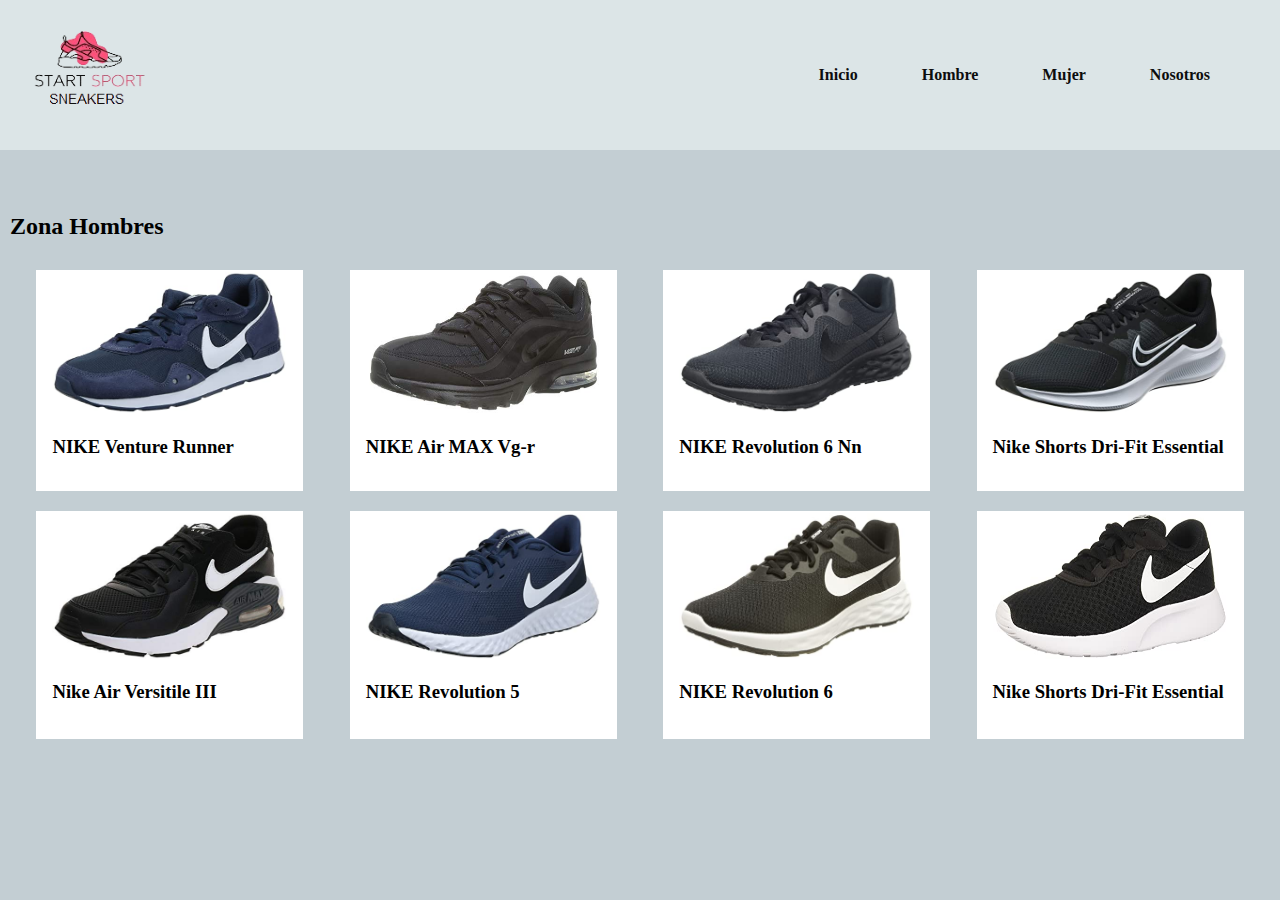
==== hombres.html @ ddcbd497 "sitio web" ====
<!DOCTYPE html>
<html lang="en">
<head>
    <meta charset="UTF-8">
    <meta http-equiv="X-UA-Compatible" content="IE=edge">
    <meta name="viewport" content="width=device-width, initial-scale=1.0">
    <title>Document</title>
    <link rel="stylesheet" href="estilos.css">
</head>
<body>
    <header>
        <div class="logo"><img src="/img/logo.png" alt="logo de marca" class="/img/logo.png"></div>
        <nav>
            <a href="index.html" class="nav-link">Inicio</a>
            <a href="hombres.html" class="nav-link">Hombre</a>
            <a href="mujeres.html" class="nav-link">Mujer</a>
            <a href="nosotros.html" class="nav-link">Nosotros</a>
        </nav>
    </header><br>
    <h2>Zona Hombres</h2>
    <div class="page-content">
        <div class="product-container">
            <img src="/img/producto7h.jpg" height="65%">
            <h3>NIKE Venture Runner</h3>
        </div>
        <div class="product-container">
            <img src="/img/producto8h.jpg" height="65%">
            <h3>NIKE Air MAX Vg-r</h3>
        </div>
        <div class="product-container">
            <img src="/img/producto9h.jpg" height="65%">
            <h3>NIKE Revolution 6 Nn</h3>
        </div>
        <div class="product-container">
            <img src="/img/producto2h.jpg" height="65%">
            <h3>Nike Shorts Dri-Fit Essential</h3>
        </div>
        <div class="product-container">
            <img src="/img/producto11h.jpg" height="65%">
            <h3>Nike Air Versitile III</h3>
        </div>
        <div class="product-container">
            <img src="/img/producto10h.jpg" height="65%">
            <h3>NIKE Revolution 5</h3>
        </div>
        <div class="product-container">
            <img src="/img/producto1h.jpg" height="65%">
            <h3>NIKE Revolution 6</h3>
        </div> 
        <div class="product-container">
            <img src="/img/producto5h.jpg" height="65%">
            <h3>Nike Shorts Dri-Fit Essential</h3>
        </div> 
    </div>
</body>
</html>
---- estilos.css ----
body {
    margin: 0;
    background-color: rgb(195, 206, 211);
}

a {
    text-decoration: none;
    color: rgb(13, 13, 13);
    margin-right: 50px;
}

header {
    display: flex;
    height: 130px;
    background-color: rgb(220, 229, 231);
    justify-content: space-between;
    align-items: center;
    padding: 10px;
    margin-bottom: 25px;
}


.logo img {
    width: 85%;
}

nav a {
    font-weight: 600;
    padding-right: 10px;
}

h2 {
    margin-left: 10px;
    
}

.page-content {
    display: flex;
    flex-wrap: wrap;
    justify-content:space-evenly;
}

.product-container {
    margin: 10px;
    padding: 2px 16px;
    background-color: white;
}

.product-container:hover {
    box-shadow: 0 8px 16px 0 rgba(0,0,0,0.2);
}

.product-container img {
    width: 235px;

}

nav a:hover {
    box-shadow: 0 8px 16px 0 rgba(0,0,0,0.2);
}

.button {
    display: inline-block;
    border-radius: 4px;
    background-color: #f34242;
    border: none;
    color: #FFFFFF;
    text-align: center;
    font-size: 13px;
    padding: 15px;
    width: 105px;
    transition: all 0.5s;
    cursor: pointer;
    margin: 5px;
  }

  .button span {
    cursor: pointer;
    display: inline-block;
    position: relative;
    transition: 0.5s;
  }

  .button span:after {
    content: '\00bb';
    position: absolute;
    opacity: 0;
    top: 0;
    right: -20px;
    transition: 0.5s;
  }

  .button:hover span {
    padding-right: 25px;
  }

  .button:hover span:after {
    opacity: 1;
    right: 0;
  }
button {
    position: absolute;
    right: 10px;
}

article {
    margin: 10px;
}


fieldset {
    width: 37%;
}
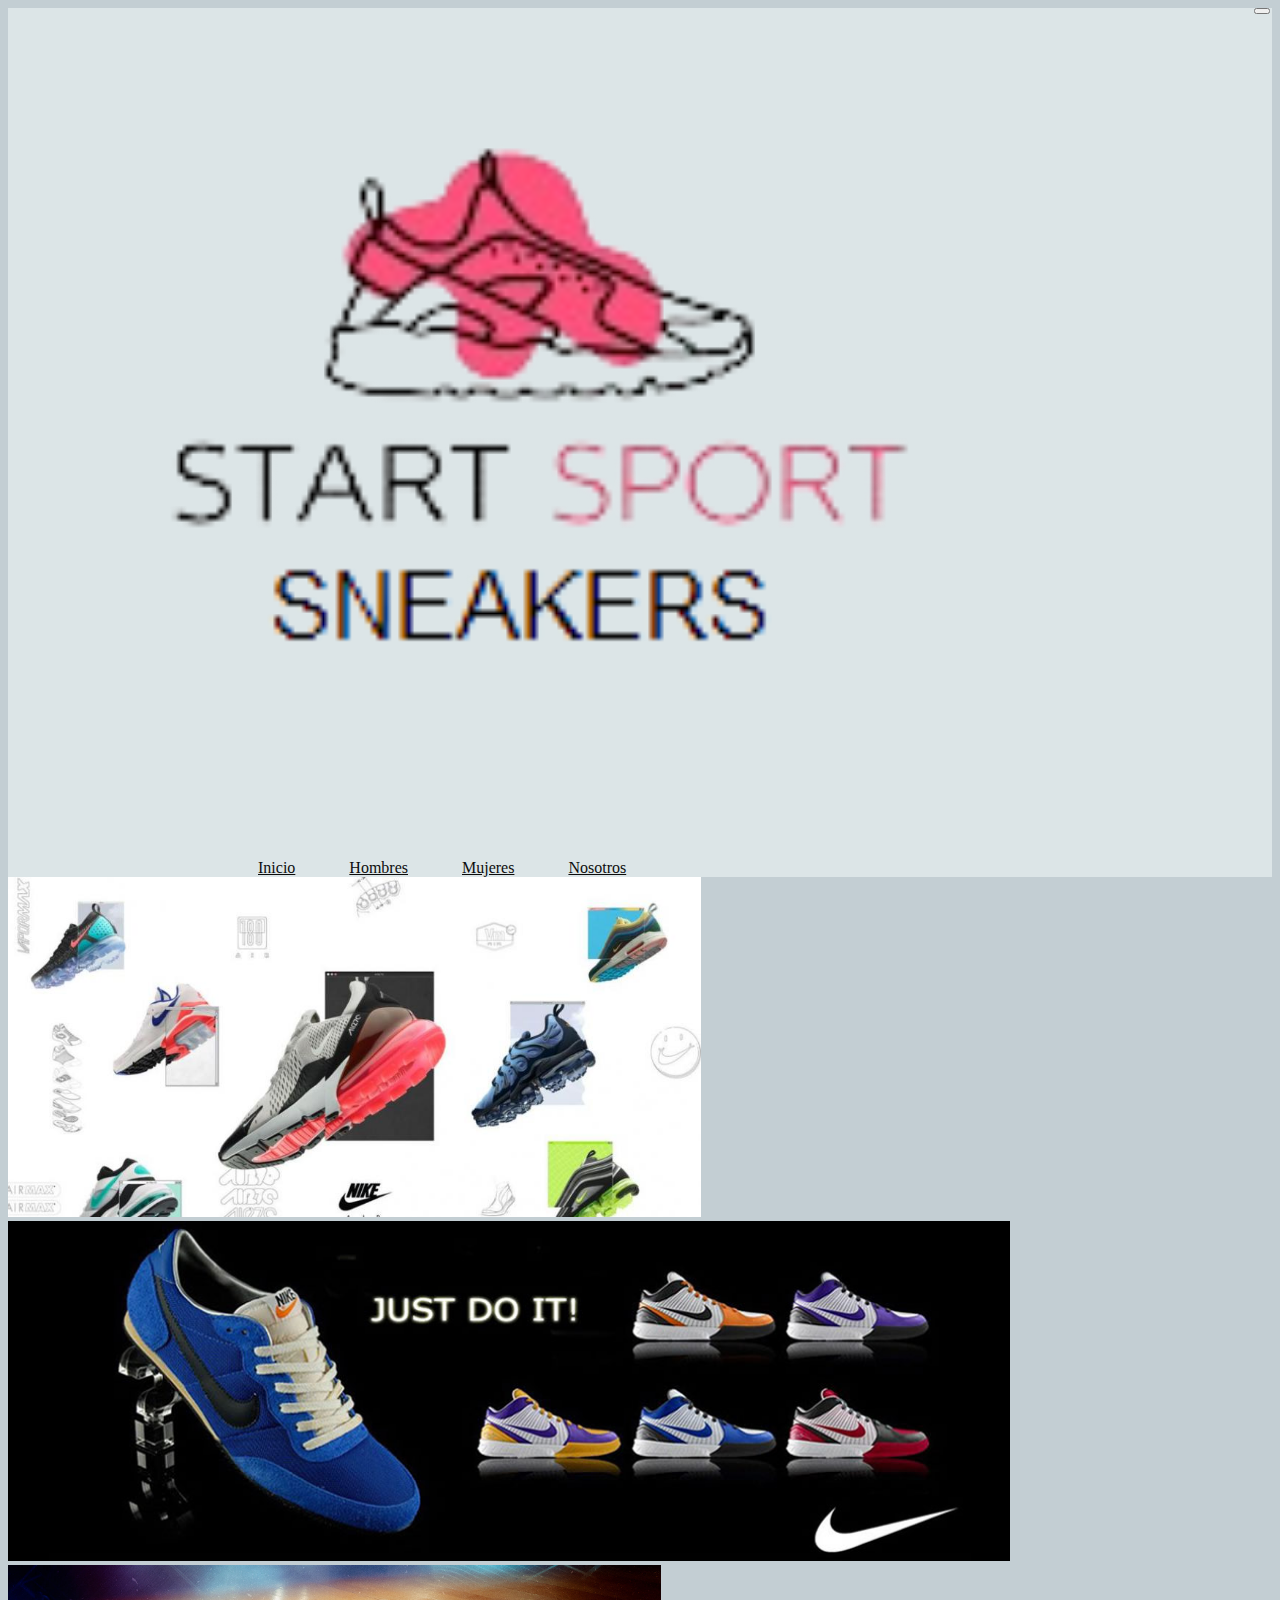
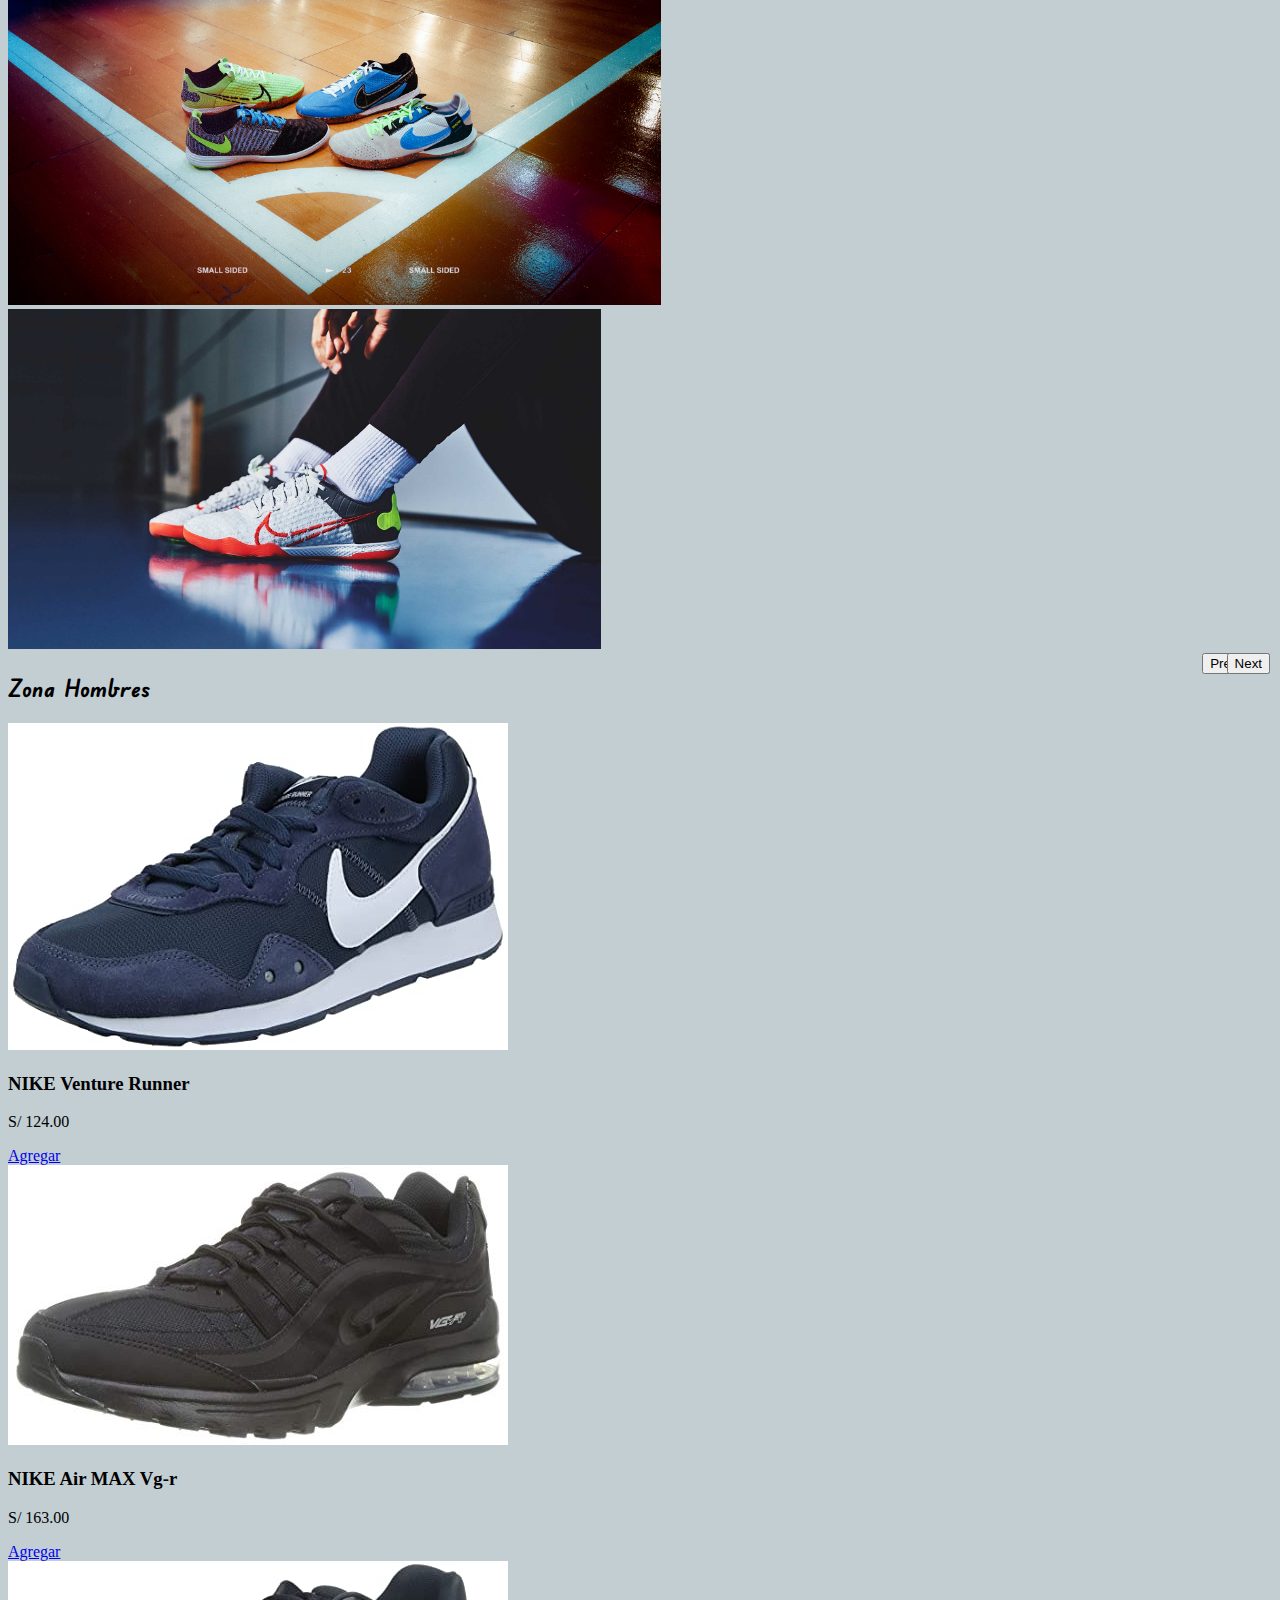
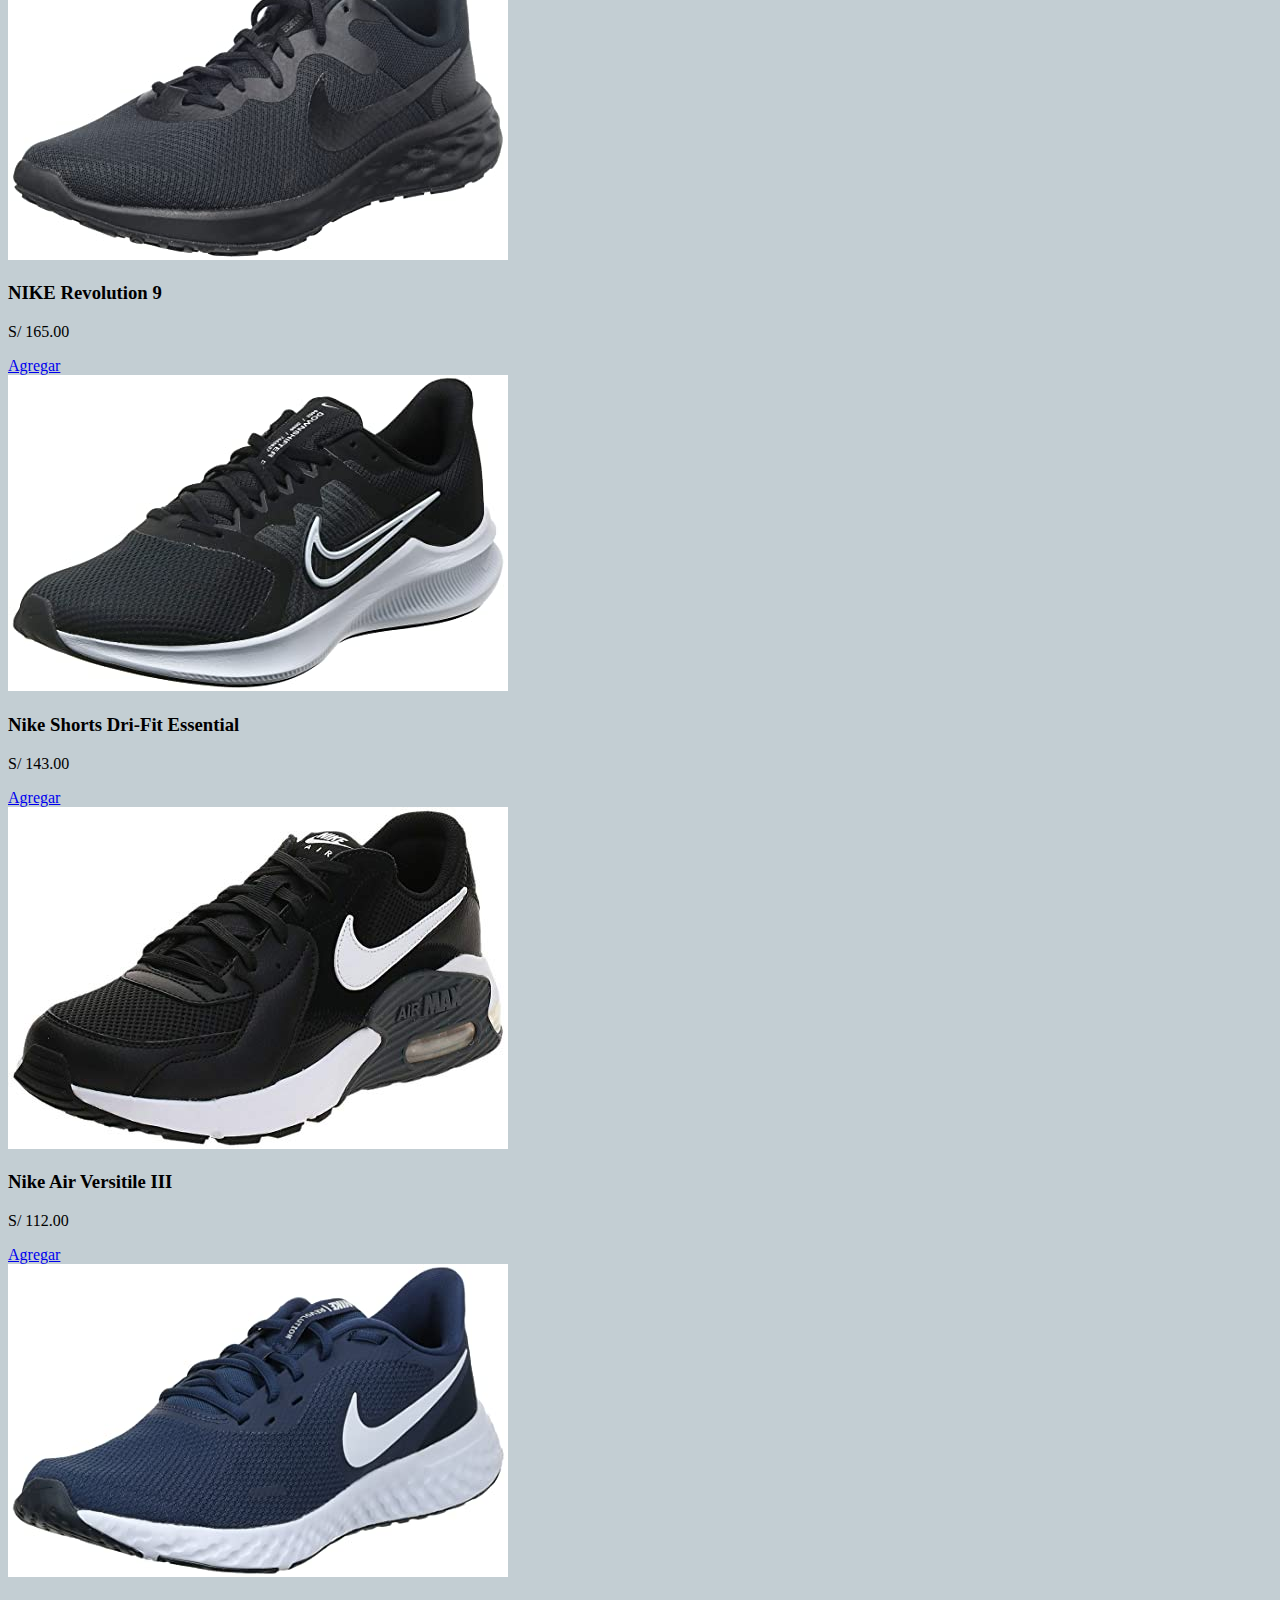
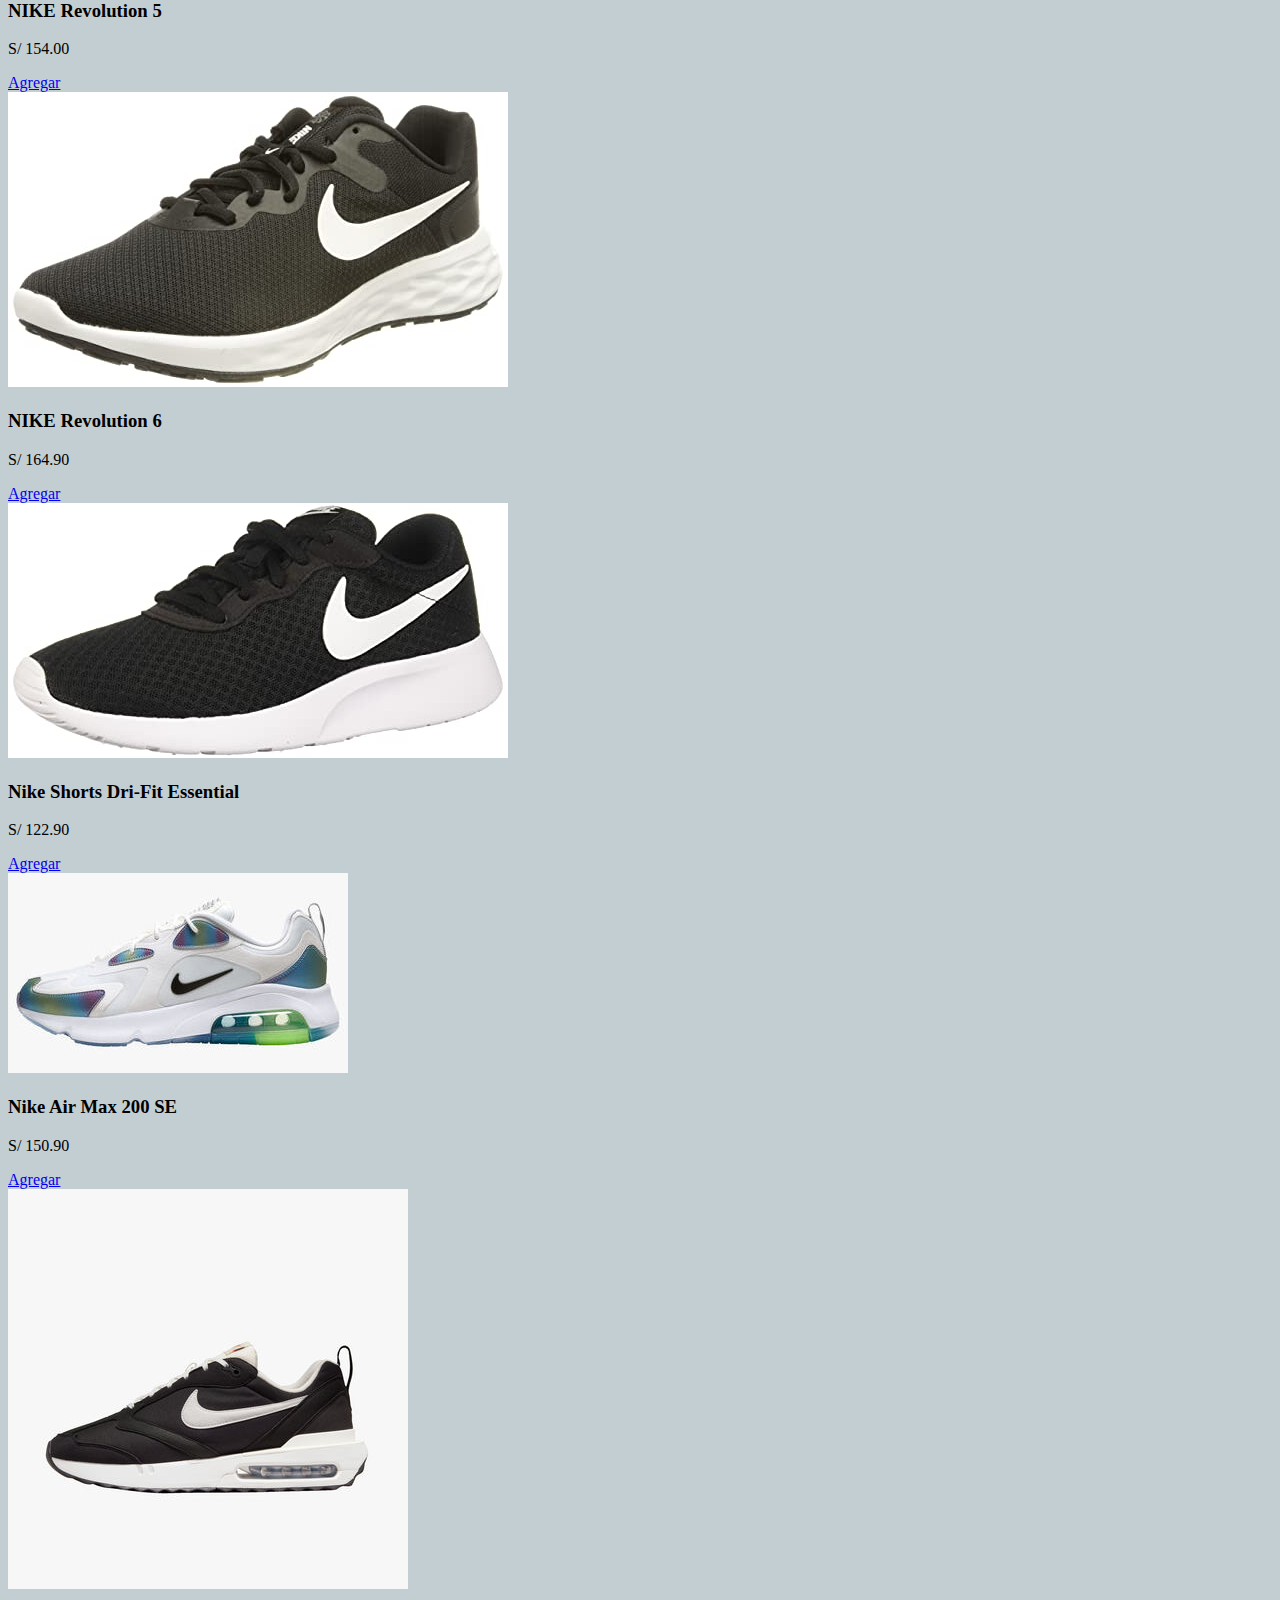
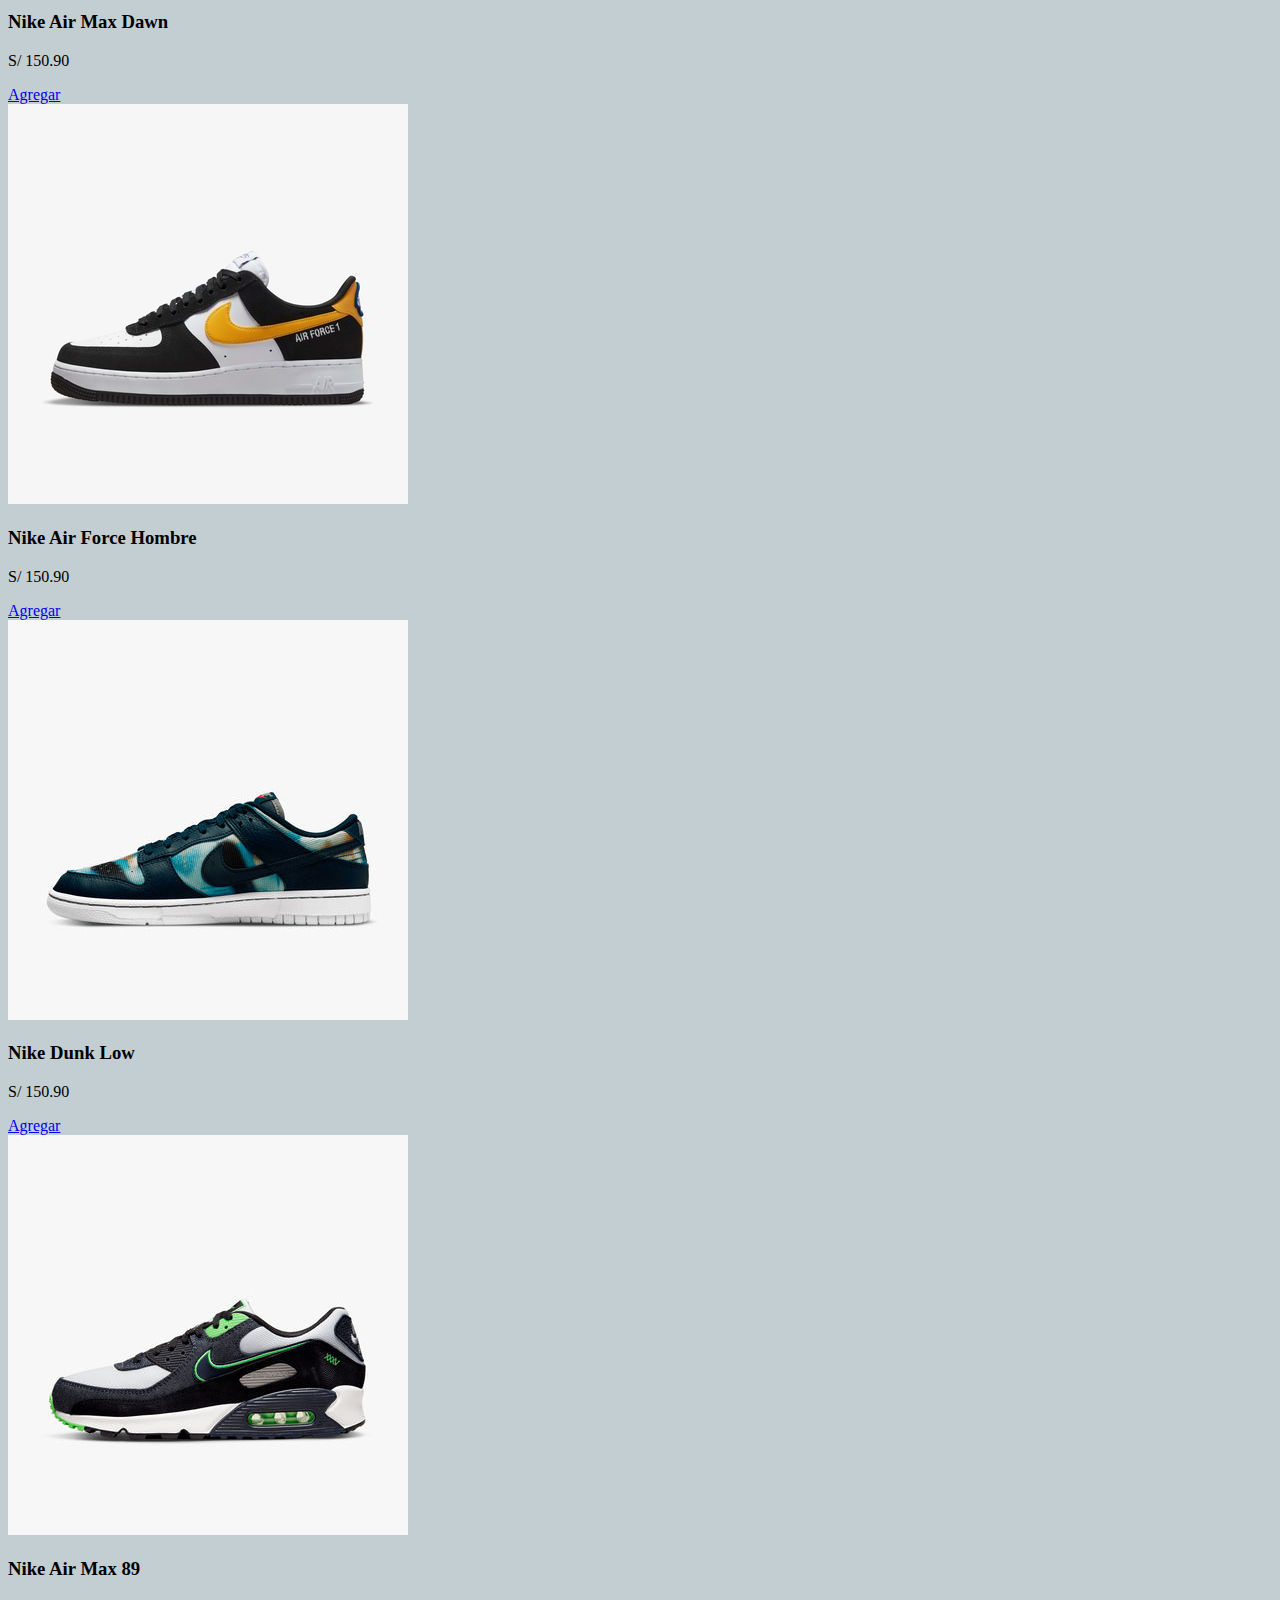
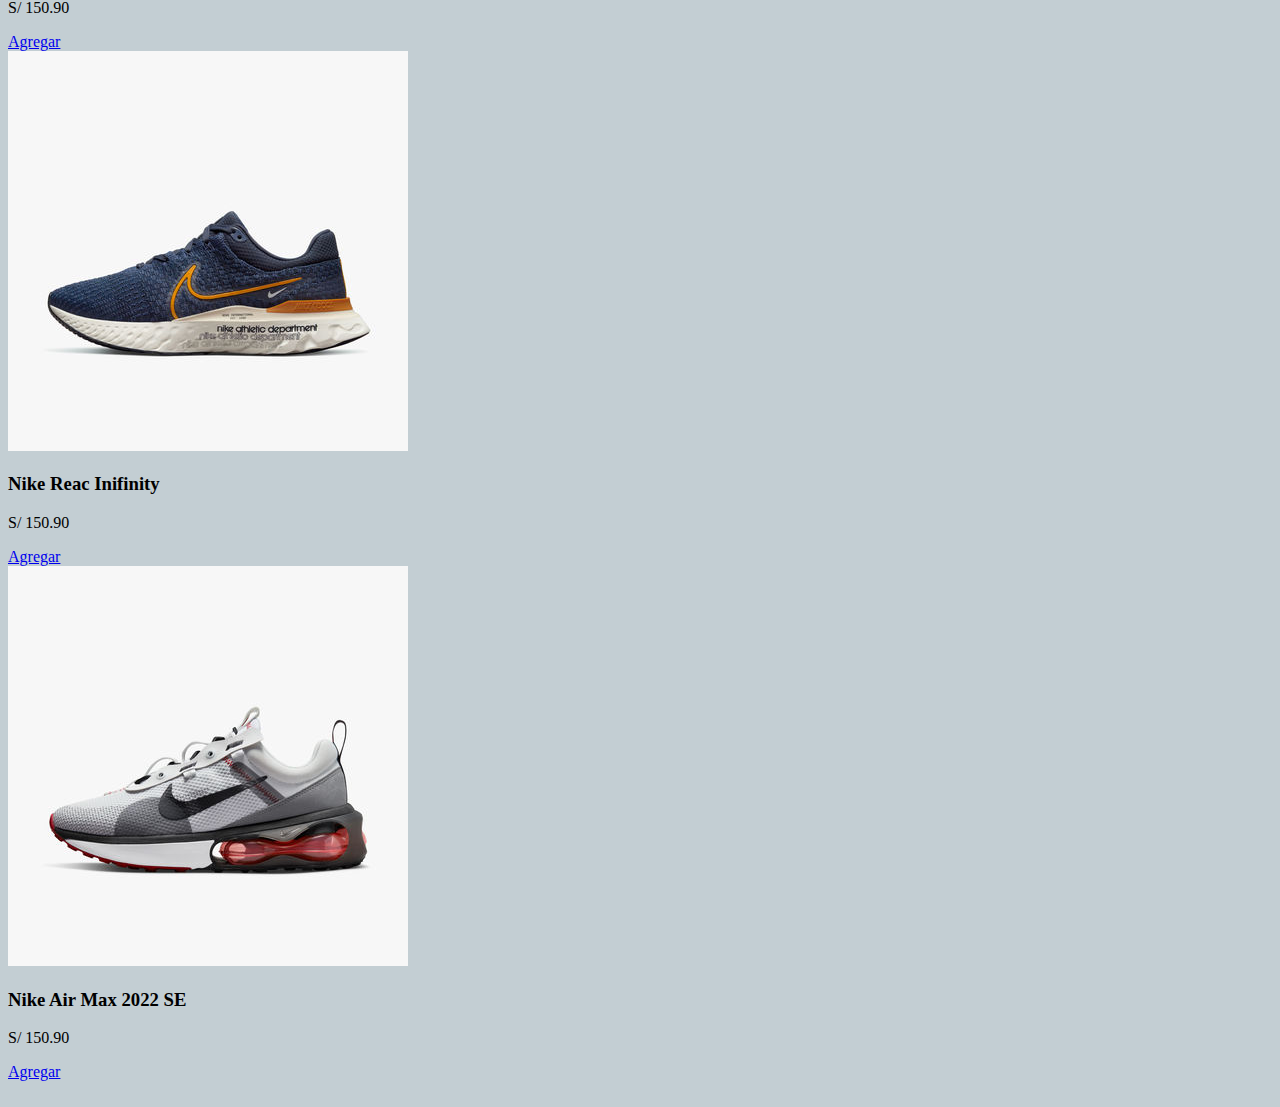
==== commit face1bfb: "git commit -m "sitio web 2.0"" ====
--- a/hombres.html
+++ b/hombres.html
@@ -4,53 +4,261 @@
     <meta charset="UTF-8">
     <meta http-equiv="X-UA-Compatible" content="IE=edge">
     <meta name="viewport" content="width=device-width, initial-scale=1.0">
-    <title>Document</title>
+    <title>Hombres</title>
     <link rel="stylesheet" href="estilos.css">
+    <link href="https://cdn.jsdelivr.net/npm/bootstrap@5.2.0-beta1/dist/css/bootstrap.min.css" rel="stylesheet" integrity="sha384-0evHe/X+R7YkIZDRvuzKMRqM+OrBnVFBL6DOitfPri4tjfHxaWutUpFmBp4vmVor" crossorigin="anonymous">
 </head>
-<body>
+<body style="background-color: rgb(195, 206, 211);">
     <header>
-        <div class="logo"><img src="/img/logo.png" alt="logo de marca" class="/img/logo.png"></div>
-        <nav>
-            <a href="index.html" class="nav-link">Inicio</a>
-            <a href="hombres.html" class="nav-link">Hombre</a>
-            <a href="mujeres.html" class="nav-link">Mujer</a>
-            <a href="nosotros.html" class="nav-link">Nosotros</a>
-        </nav>
-    </header><br>
-    <h2>Zona Hombres</h2>
-    <div class="page-content">
-        <div class="product-container">
-            <img src="/img/producto7h.jpg" height="65%">
-            <h3>NIKE Venture Runner</h3>
-        </div>
-        <div class="product-container">
-            <img src="/img/producto8h.jpg" height="65%">
-            <h3>NIKE Air MAX Vg-r</h3>
-        </div>
-        <div class="product-container">
-            <img src="/img/producto9h.jpg" height="65%">
-            <h3>NIKE Revolution 6 Nn</h3>
-        </div>
-        <div class="product-container">
-            <img src="/img/producto2h.jpg" height="65%">
-            <h3>Nike Shorts Dri-Fit Essential</h3>
-        </div>
-        <div class="product-container">
-            <img src="/img/producto11h.jpg" height="65%">
-            <h3>Nike Air Versitile III</h3>
-        </div>
-        <div class="product-container">
-            <img src="/img/producto10h.jpg" height="65%">
-            <h3>NIKE Revolution 5</h3>
-        </div>
-        <div class="product-container">
-            <img src="/img/producto1h.jpg" height="65%">
-            <h3>NIKE Revolution 6</h3>
-        </div> 
-        <div class="product-container">
-            <img src="/img/producto5h.jpg" height="65%">
-            <h3>Nike Shorts Dri-Fit Essential</h3>
-        </div> 
+        <nav class="navbar navbar-expand-lg" style="background-color: rgb(220, 229, 231);">
+            <div class="container-fluid">
+              <span class="navbar-brand" href="#">
+                <img src="img/logo.png" width="85%">
+              </span>
+              <button class="navbar-toggler" type="button" data-bs-toggle="collapse" data-bs-target="#navbarNavAltMarkup" aria-controls="navbarNavAltMarkup" aria-expanded="false" aria-label="Toggle navigation">
+                <span class="navbar-toggler-icon"></span>
+              </button>
+              <div class="collapse navbar-collapse" id="navbarNavAltMarkup">
+                <div class="navbar-nav fw-bold">
+                  <a class="nav-link" href="index.html" style="margin-left: 250px;">Inicio</a>
+                  <a class="nav-link active" aria-current="page" href="hombres.html">Hombres</a>
+                  <a class="nav-link" href="mujeres.html">Mujeres</a>
+                  <a class="nav-link" href="nosotros.html">Nosotros</a>
+                </div>
+              </div>
+            </div>
+          </nav>
+    </header>
+    <main>
+        <div id="carousel" class="carousel slide" data-bs-ride="true">
+            <div class="carousel-inner">
+              <div class="carousel-item active" data-bs-interval="4000">
+                <img src="img/banner1.jpeg" class="d-block w-100" height="340px">
+              </div>
+              <div class="carousel-item" data-bs-interval="4000">
+                <img src="img/banner2.jpg" class="d-block w-100" height="340px">
+              </div>
+              <div class="carousel-item" data-bs-interval="4000">
+                <img src="img/banner3.jpg" class="d-block w-100" height="340px">
+              </div>
+              <div class="carousel-item" data-bs-interval="4000">
+                <img src="img/banner4.jpg" class="d-block w-100" height="340px">
+              </div>
+            </div>
+            <button class="carousel-control-prev" type="button" data-bs-target="#carousel" data-bs-slide="prev">
+              <span class="carousel-control-prev-icon" aria-hidden="true"></span>
+              <span class="visually-hidden">Previous</span>
+            </button>
+            <button class="carousel-control-next" type="button" data-bs-target="#carousel" data-bs-slide="next">
+              <span class="carousel-control-next-icon" aria-hidden="true"></span>
+              <span class="visually-hidden">Next</span>
+            </button>
+        </div>
+    <h2 class="m-3 fw-bold">Zona Hombres</h2>
+
+    <div class="row mx-3 g-2">
+        <div class="col-4">
+            <div class="card">
+                <img src="img/producto7h.jpg" class="card-img-top">
+                <div class="card-body">
+                    <h3 class="card-title fs-4 text-center">NIKE Venture Runner</h3>
+                    <div class="d-flex justify-content-between">
+                        <p class="card-text">S/ 124.00</p>
+                        <a href="#" class="btn btn-danger" data-bs-toggle="tooltip" title="Agregar al carrito">
+                        Agregar</a>
+                    </div>
+                </div>
+            </div>
+        </div>
+        <div class="col-4">
+            <div class="card">
+                <img src="img/producto8h.jpg" class="card-img-top">
+                <div class="card-body">
+                    <h3 class="card-title fs-4 text-center">NIKE Air MAX Vg-r</h3>
+                    <div class="d-flex justify-content-between">
+                        <p class="card-text">S/ 163.00</p>
+                        <a href="#" class="btn btn-danger" data-bs-toggle="tooltip" title="Agregar al carrito">
+                        Agregar</a>
+                    </div>
+                </div>
+            </div>
+        </div>
+        <div class="col-4">
+            <div class="card">
+                <img src="img/producto9h.jpg" class="card-img-top">
+                <div class="card-body">
+                    <h3 class="card-title fs-4 text-center">NIKE Revolution 9</h3>
+                    <div class="d-flex justify-content-between">
+                        <p class="card-text">S/ 165.00</p>
+                        <a href="#" class="btn btn-danger" data-bs-toggle="tooltip" title="Agregar al carrito">
+                        Agregar</a>
+                    </div>
+                </div>
+            </div>
+        </div>
+        <div class="col-4">
+            <div class="card">
+                <img src="img/producto2h.jpg" class="card-img-top">
+                <div class="card-body">
+                    <h3 class="card-title fs-4 text-center">Nike Shorts Dri-Fit Essential</h3>
+                    <div class="d-flex justify-content-between">
+                        <p class="card-text">S/ 143.00</p>
+                        <a href="#" class="btn btn-danger" data-bs-toggle="tooltip" title="Agregar al carrito">
+                        Agregar</a>
+                    </div>
+                </div>
+            </div>
+        </div>
+        <div class="col-4">
+            <div class="card">
+                <img src="img/producto11h.jpg" class="card-img-top">
+                <div class="card-body">
+                    <h3 class="card-title fs-4 text-center">Nike Air Versitile III</h3>
+                    <div class="d-flex justify-content-between">
+                        <p class="card-text">S/ 112.00</p>
+                        <a href="#" class="btn btn-danger" data-bs-toggle="tooltip" title="Agregar al carrito">
+                        Agregar</a>
+                    </div>
+                </div>
+            </div>
+        </div>
+        <div class="col-4">
+            <div class="card">
+                <img src="img/producto10h.jpg" class="card-img-top">
+                <div class="card-body">
+                    <h3 class="card-title fs-4 text-center">NIKE Revolution 5</h3>
+                    <div class="d-flex justify-content-between">
+                        <p class="card-text">S/ 154.00</p>
+                        <a href="#" class="btn btn-danger" data-bs-toggle="tooltip" title="Agregar al carrito">
+                        Agregar</a>
+                    </div>
+                </div>
+            </div>
+        </div>
+        <div class="col-4">
+            <div class="card">
+                <img src="img/producto1h.jpg" class="card-img-top">
+                <div class="card-body">
+                    <h3 class="card-title fs-4 text-center">NIKE Revolution 6</h3>
+                    <div class="d-flex justify-content-between">
+                        <p class="card-text">S/ 164.90</p>
+                        <a href="#" class="btn btn-danger" data-bs-toggle="tooltip" title="Agregar al carrito">
+                        Agregar</a>
+                    </div>
+                </div>
+            </div>
+        </div>
+        <div class="col-4">
+            <div class="card">
+                <img src="img/producto5h.jpg" class="card-img-top">
+                <div class="card-body">
+                    <h3 class="card-title fs-4 text-center">Nike Shorts Dri-Fit Essential</h3>
+                    <div class="d-flex justify-content-between">
+                        <p class="card-text">S/ 122.90</p>
+                        <a href="#" class="btn btn-danger" data-bs-toggle="tooltip" title="Agregar al carrito">
+                        Agregar</a>
+                    </div>
+                </div>
+            </div>
+        </div>
+        <div class="col-4">
+            <div class="card">
+                <img src="img/h17.jpg" class="card-img-top">
+                <div class="card-body">
+                    <h3 class="card-title fs-4 text-center"> Nike Air Max 200 SE</h3>
+                    <div class="d-flex justify-content-between">
+                        <p class="card-text">S/ 150.90</p>
+                        <a href="#" class="btn btn-danger" data-bs-toggle="tooltip" title="Agregar al carrito">
+                        Agregar</a>
+                    </div>
+                </div>
+            </div>
+        </div>
+        <div class="col-4">
+            <div class="card">
+                <img src="img/h18.jpg" class="card-img-top">
+                <div class="card-body">
+                    <h3 class="card-title fs-4 text-center"> Nike Air Max Dawn</h3>
+                    <div class="d-flex justify-content-between">
+                        <p class="card-text">S/ 150.90</p>
+                        <a href="#" class="btn btn-danger" data-bs-toggle="tooltip" title="Agregar al carrito">
+                        Agregar</a>
+                    </div>
+                </div>
+            </div>
+        </div>
+        <div class="col-4">
+            <div class="card">
+                <img src="img/h19.jpg" class="card-img-top">
+                <div class="card-body">
+                    <h3 class="card-title fs-4 text-center"> Nike Air Force Hombre</h3>
+                    <div class="d-flex justify-content-between">
+                        <p class="card-text">S/ 150.90</p>
+                        <a href="#" class="btn btn-danger" data-bs-toggle="tooltip" title="Agregar al carrito">
+                        Agregar</a>
+                    </div>
+                </div>
+            </div>
+        </div>
+        <div class="col-4">
+            <div class="card">
+                <img src="img/h20.jpg" class="card-img-top">
+                <div class="card-body">
+                    <h3 class="card-title fs-4 text-center"> Nike Dunk Low</h3>
+                    <div class="d-flex justify-content-between">
+                        <p class="card-text">S/ 150.90</p>
+                        <a href="#" class="btn btn-danger" data-bs-toggle="tooltip" title="Agregar al carrito">
+                        Agregar</a>
+                    </div>
+                </div>
+            </div>
+        </div>
+        <div class="col-4">
+            <div class="card">
+                <img src="img/h21.jpg" class="card-img-top">
+                <div class="card-body">
+                    <h3 class="card-title fs-4 text-center"> Nike Air Max 89</h3>
+                    <div class="d-flex justify-content-between">
+                        <p class="card-text">S/ 150.90</p>
+                        <a href="#" class="btn btn-danger" data-bs-toggle="tooltip" title="Agregar al carrito">
+                        Agregar</a>
+                    </div>
+                </div>
+            </div>
+        </div>
+        <div class="col-4">
+            <div class="card">
+                <img src="img/h22.jpg" class="card-img-top">
+                <div class="card-body">
+                    <h3 class="card-title fs-4 text-center"> Nike Reac Inifinity</h3>
+                    <div class="d-flex justify-content-between">
+                        <p class="card-text">S/ 150.90</p>
+                        <a href="#" class="btn btn-danger" data-bs-toggle="tooltip" title="Agregar al carrito">
+                        Agregar</a>
+                    </div>
+                </div>
+            </div>
+        </div>
+        <div class="col-4">
+            <div class="card">
+                <img src="img/h23.jpg" class="card-img-top">
+                <div class="card-body">
+                    <h3 class="card-title fs-4 text-center"> Nike Air Max 2022 SE</h3>
+                    <div class="d-flex justify-content-between">
+                        <p class="card-text">S/ 150.90</p>
+                        <a href="#" class="btn btn-danger" data-bs-toggle="tooltip" title="Agregar al carrito">
+                        Agregar</a>
+                    </div>
+                </div>
+            </div>
+        </div>
     </div>
+    </main><br>
+    <footer class="p-4 bg-black"></footer>
+
+    <script src="js/particles.min.js"></script>
+    <script src="js/app.js"></script>
+    
+    <script src="https://cdn.jsdelivr.net/npm/bootstrap@5.2.0-beta1/dist/js/bootstrap.bundle.min.js" integrity="sha384-pprn3073KE6tl6bjs2QrFaJGz5/SUsLqktiwsUTF55Jfv3qYSDhgCecCxMW52nD2" crossorigin="anonymous"></script>
 </body>
 </html>--- a/estilos.css
+++ b/estilos.css
@@ -1,59 +1,25 @@
-body {
-    margin: 0;
+@import url('https://fonts.googleapis.com/css2?family=Edu+VIC+WA+NT+Beginner&display=swap');
+@import url('https://fonts.googleapis.com/css2?family=Caveat&display=swap');
+
+main {
     background-color: rgb(195, 206, 211);
 }
 
-a {
-    text-decoration: none;
+
+nav a {
     color: rgb(13, 13, 13);
     margin-right: 50px;
 }
 
-header {
-    display: flex;
-    height: 130px;
-    background-color: rgb(220, 229, 231);
-    justify-content: space-between;
-    align-items: center;
-    padding: 10px;
-    margin-bottom: 25px;
+h2 {
+    font-family: 'Edu VIC WA NT Beginner', cursive;
 }
 
 
-.logo img {
-    width: 85%;
+.card:hover {
+    box-shadow: 0 8px 16px 0 rgba(0,0,0,0.4);
 }
 
-nav a {
-    font-weight: 600;
-    padding-right: 10px;
-}
-
-h2 {
-    margin-left: 10px;
-    
-}
-
-.page-content {
-    display: flex;
-    flex-wrap: wrap;
-    justify-content:space-evenly;
-}
-
-.product-container {
-    margin: 10px;
-    padding: 2px 16px;
-    background-color: white;
-}
-
-.product-container:hover {
-    box-shadow: 0 8px 16px 0 rgba(0,0,0,0.2);
-}
-
-.product-container img {
-    width: 235px;
-
-}
 
 nav a:hover {
     box-shadow: 0 8px 16px 0 rgba(0,0,0,0.2);
@@ -104,10 +70,5 @@
 }
 
 article {
-    margin: 10px;
-}
-
-
-fieldset {
-    width: 37%;
-}
+  font-family: 'Caveat', cursive;
+}